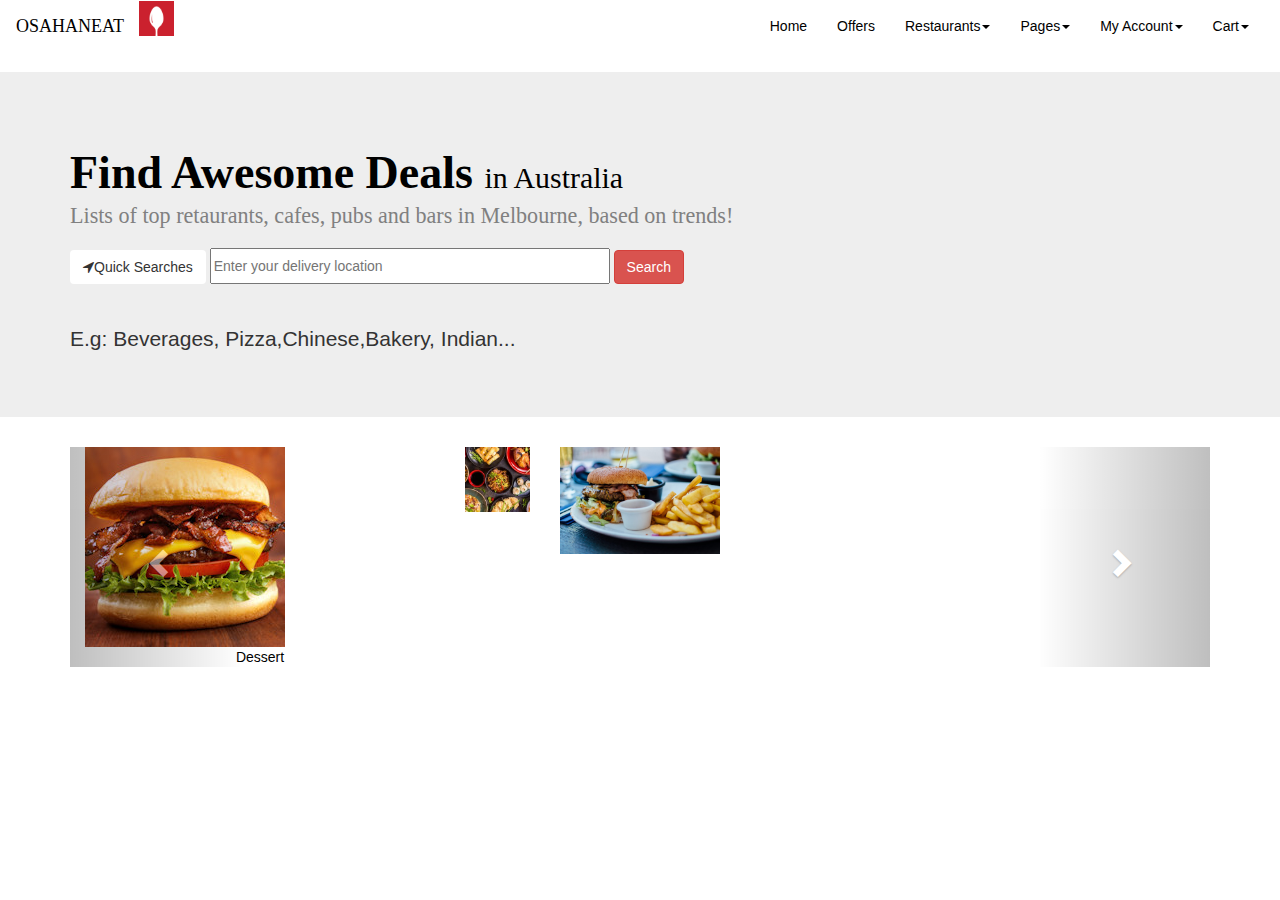
==== Home/index.html @ ae530233 "first commit" ====
<!DOCTYPE html>
<html>
  <head>
    <meta charset="utf-8">
    <script src="http://ajax.googleapis.com/ajax/libs/jquery/1.11.0/jquery.min.js"></script>
    <link rel="stylesheet" href="style.css">
    <script src="http://netdna.bootstrapcdn.com/bootstrap/3.1.1/js/bootstrap.min.js"></script>
    <link href="https://maxcdn.bootstrapcdn.com/font-awesome/4.7.0/css/font-awesome.min.css" rel="stylesheet" >
    <link rel="stylesheet" type="text/css" href="http://netdna.bootstrapcdn.com/bootstrap/3.1.1/css/bootstrap.min.css">
    <link rel="stylesheet" href="index.css"/>
    <script src="index.js"></script>
    <style>
      h2 {font-size: 46px;}
      </style>
    <title></title>
  </head>
  <body>
    

    <nav class="navbar navbar-light">
      <div class="container-fluid">
        <div class="navbar-header">
          <a class="navbar-brand" href="#" style="color: black; padding-bottom: 2%;">OSAHANEAT</a>
          <a class="topleft"><img src="zomato.jpg" height="35px" alt="logo"/></a>
        </div>
        <div class="collapse navbar-collapse" id="myNavbar">
          <ul class="nav navbar-nav navbar-right">
            <li class="active"><a style="color: black; text-align: center " href="#" >Home</a><li>
            <li><a href="#" style="color: black;">Offers</a><li>
            <li class ="dropdown">
              <a class="dropdown-toggle" data-toggle="dropdown" href="#" style="color: black;">Restaurants<span class="caret"></span></a>
              <ul class="dropdown-menu">
                <li><a href="#">Listings</a></li>
                <li><a href="#">Details+Cart</a></li>
                <li><a href="#">Checkout</a></li>
              </ul>
            </li>
            <li class ="dropdown">
              <a class="dropdown-toggle" data-toggle="dropdown" href="#" style="color: black;">Pages<span class="caret"></span></a>
              <ul class="dropdown-menu">
                <li><a href="#">Track Order</a></li>
                <li><a href="#">Invoice</a></li>
                <li><a href="#">Login</a></li>
                <li><a href="#">Register</a></li>
                <li><a href="#">404</a></li>
                <li><a href="#">Extra :)</a></li>
              </ul>
            </li>
            <li class ="dropdown">
                <a class="dropdown-toggle" data-toggle="dropdown" href="#" style="color: black;">My Account<span class="caret"></span></a>
                <ul class="dropdown-menu">
                  <li><a href="#">Orders</a></li>
                  <li><a href="#">Offers</a></li>
                  <li><a href="#">Favourites</a></li>
                  <li><a href="#">Payments</a></li>
                  <li><a href="#">Addresses</a></li>
                  
                </ul>
              </li>
              <li class ="dropdown">
                <a class="dropdown-toggle" data-toggle="dropdown" href="#" style="color: black;">Cart<span class="caret"></span></a>
                <ul class="dropdown-menu">
                  <li><a href="#">Chicken Tikka Sub</a></li>
                  <li><a href="#">Corn and Peas Salad</a></li>
                  <li><a href="#">Veg Seekh Sub</a></li>

                </ul>
              </li>

          </ul>
        </div>
      </div>
    </div>
    </nav>
          <div class="jumbotron">
            <div class="container">
            
              <div class="home">
                <h2><dt> Find Awesome Deals  <small class="hello">in Australia</small></dt></h2>
              </div>
              <div class="para">
                <p style="font-size:26px"><small>Lists of top retaurants, cafes, pubs and bars in Melbourne, based on trends!</small></p>
                </div>
              
        
              <div class="dropdown">
                <button class="btn btn-secondary dropdown-toggle" type="button" id="dropdownMenuButton" data-toggle="dropdown" aria-haspopup="true" aria-expanded="false" style="margin-left: 0px; background-color: white;" >
                  <i class="fa fa-location-arrow"></i>Quick Searches</button>
                  <div class="dropdown-menu" aria-labelledby="dropdownMenuButton">
                    <li>
                      <input type="text" style="max-width: 150px; text-align: center;" placeholder="">
                      <a class="item" href="#">Quick Searches</a>
                      <a class="item" href="#">Breakfast</a>
                      <a class="item" href="#">Lunch</a>
                      <a class="item" href="#">Dinner</a>
                      <a class="item" href="#">Cafe</a>
                    </li>
                  
                  </div>       
              <input type="text" class="placeholder" placeholder="Enter your delivery location" />
              <input type="button" class="btn btn-danger" value="Search" />
              </div> <br><br>
              <p style="text-align:left">E.g: Beverages, Pizza,Chinese,Bakery, Indian...</p>
            </div>
          </div>
          <div class="container">
            <div class="row">
              <div class="col-md-12">
                <div class="carousel slide multi-item-carousel" id="theCarousel" style="width: 100%">
                  <div class="carousel-inner">
                    <div class="item active">
                      
                      <div class="col-xs-4"><a href="#"><img src="2015_01_28_12_24_19_220_hamburger_200.jpg" class="img-responsive" style="width:200px"></a>Dessert</div>
                   
                      <div class="col-xs-1"><a href="#"><img src="fusion-food-200x200.jpg" class="img-responsive" style="width:200px"></a></div>

                      <div class="col-xs-2"><a href="#"><img src="photo-1460306855393-0410f61241c7.jfif" class="img-responsive"></a></div>
                    </div>
                    <div class="item">
                      <div class="col-xs-3"><a href="#"><img src="10867983783_854a7fec8f_o.jpg" class="img-responsive"></a></div>
                    </div>
                    <div class="item">
                      <div class="col-xs-4"><a href="#"><img src="zomato.jpg" class="img-responsive"></a></div>
                    </div>
                
                  <a class="left carousel-control" href="#theCarousel" data-slide="prev"><i class="glyphicon glyphicon-chevron-left"></i></a>
                  <a class="right carousel-control" href="#theCarousel" data-slide="next"><i class="glyphicon glyphicon-chevron-right"></i></a>
                </div>
              </div>
            </div>
          </div>
      
    </body>
    </html>
---- Home/style.css ----
function prev(){
    document.getElementById('slider-container').scrollLeft -= 270;
}

function next()
{
    document.getElementById('slider-container').scrollLeft += 270;
}


$(".slide img").on("click" , function(){
$(this).toggleClass('zoomed');
$(".overlay").toggleClass('active');
})
---- Home/index.css ----
.home{
    font-style: normal;
    font-family: 'Tahoma';
    color: black;
    font-size: 80px;
    text-align: left;
}
.hello{
    color: black;
    font-family: 'Tahoma';
}

.para{
    font-family: 'Tahoma';
    font-style: normal;
    text-align: left;
    margin-top: -20px;
    color: grey;
}

.navbar-header{
    font-family: 'Gill Sans';
}

.placeholder{
    width: 400px;
    height: 36px;
}

.item{
 
    background-color: white;
    color: black;
    border-style: none; 
  cursor: pointer;
  text-align: center;
  border:black ;
  border-style: unset;

}
  
.multi-item-carousel .carousel-inner > .item {
    -webkit-transition: 500ms ease-in-out left;
    transition: 500ms ease-in-out left;
  }
  .multi-item-carousel .carousel-inner .active.left {
    left: -33%;
  }
  .multi-item-carousel .carousel-inner .active.right {
    left: 33%;
  }
  .multi-item-carousel .carousel-inner .next {
    left: 33%;
  }
  .multi-item-carousel .carousel-inner .prev {
    left: -33%;
  }
  @media all and (transform-3d), (-webkit-transform-3d) {
    .multi-item-carousel .carousel-inner > .item {
      -webkit-transition: 500ms ease-in-out left;
      transition: 500ms ease-in-out left;
      -webkit-transition: 500ms ease-in-out all;
      transition: 500ms ease-in-out all;
      -webkit-backface-visibility: visible;
              backface-visibility: visible;
      -webkit-transform: none!important;
              transform: none!important;
    }
  }
  .multi-item-carousel .carouse-control.left,
  .multi-item-carousel .carouse-control.right {
    background-image: none;
  }
  
  .img-responsive{
      padding: 0%;

  }
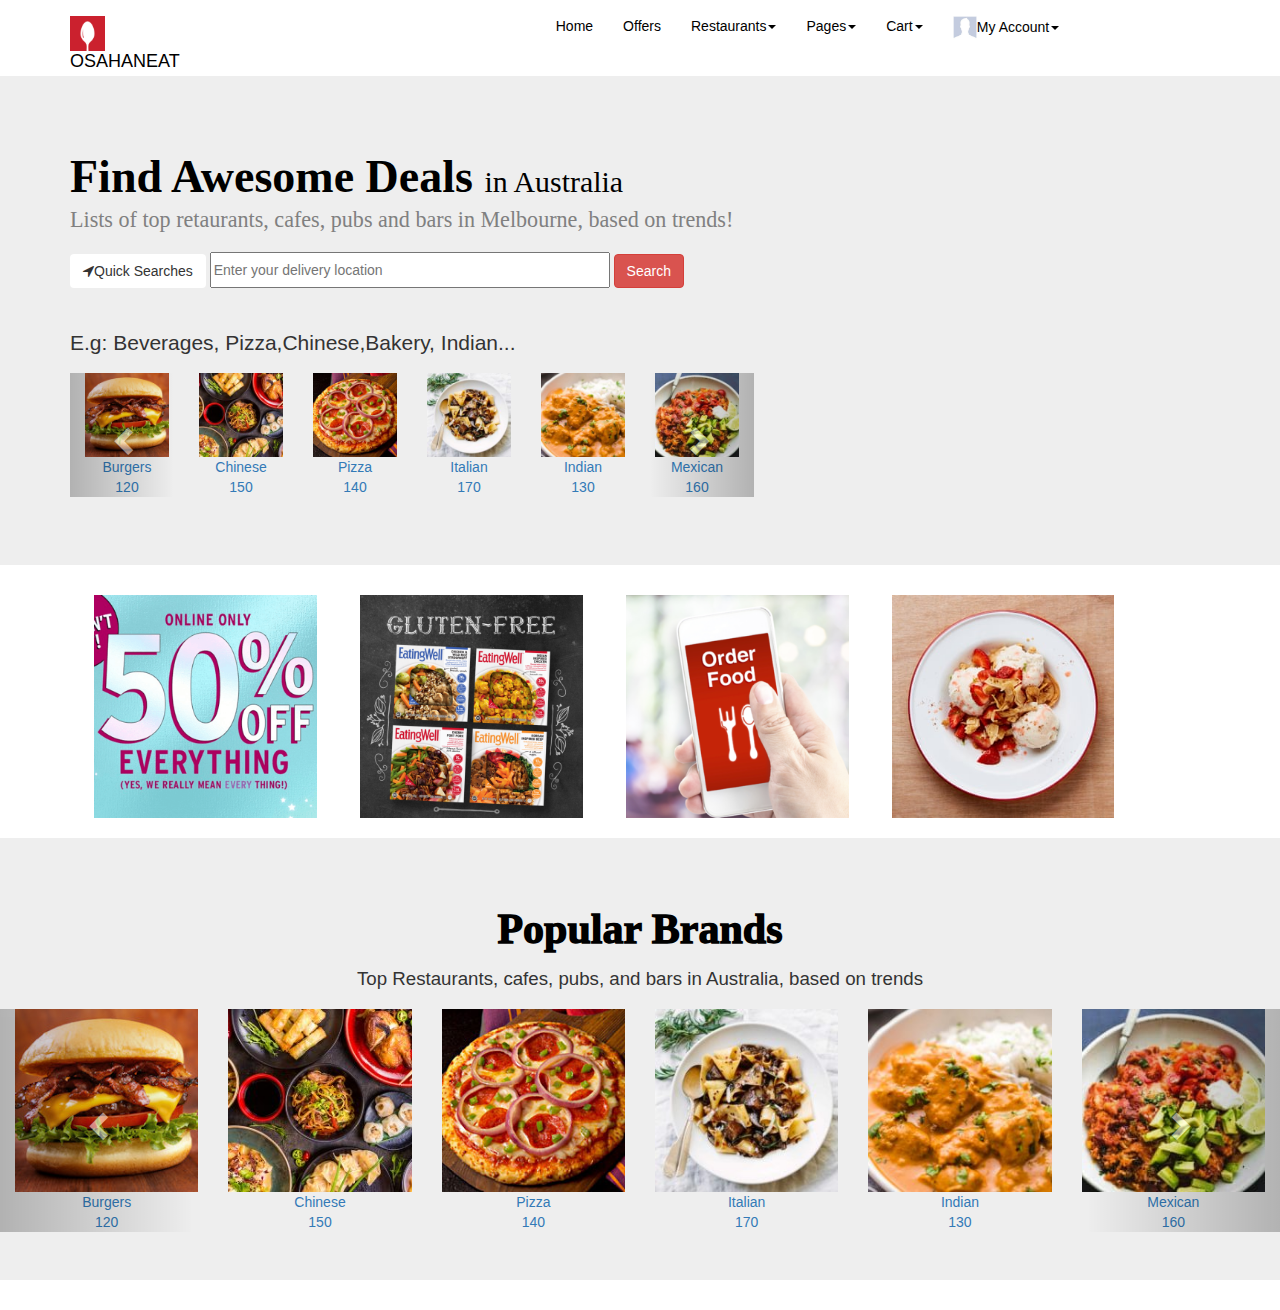
==== commit c1c2cdb7: "updated" ====
--- a/Home/index.html
+++ b/Home/index.html
@@ -10,7 +10,15 @@
     <link rel="stylesheet" href="index.css"/>
     <script src="index.js"></script>
     <style>
-      h2 {font-size: 46px;}
+      h2 {font-size: 46px;
+      }
+      h3{
+        text-align: center;
+        color: black;
+        font-weight: 1000;
+        font-family: 'Calibri';
+        font-size: 42px;
+      }
       </style>
     <title></title>
   </head>
@@ -18,17 +26,16 @@
     
 
     <nav class="navbar navbar-light">
-      <div class="container-fluid">
+      <div class="container">
         <div class="navbar-header">
-          <a class="navbar-brand" href="#" style="color: black; padding-bottom: 2%;">OSAHANEAT</a>
-          <a class="topleft"><img src="zomato.jpg" height="35px" alt="logo"/></a>
+          <a class="navbar-brand" href="#" style="color: black; padding-bottom:  2%;"><img src="zomato.jpg" height="35";>  OSAHANEAT</a>
         </div>
         <div class="collapse navbar-collapse" id="myNavbar">
           <ul class="nav navbar-nav navbar-right">
-            <li class="active"><a style="color: black; text-align: center " href="#" >Home</a><li>
+            <li class="active"><a style="color: black; text-align: center " href="#">Home</a><li>
             <li><a href="#" style="color: black;">Offers</a><li>
             <li class ="dropdown">
-              <a class="dropdown-toggle" data-toggle="dropdown" href="#" style="color: black;">Restaurants<span class="caret"></span></a>
+              <a class="dropdown-toggle" data-toggle="dropdown" href="#" style="color: black; font-weight: 400;">Restaurants<span class="caret"></span></a>
               <ul class="dropdown-menu">
                 <li><a href="#">Listings</a></li>
                 <li><a href="#">Details+Cart</a></li>
@@ -47,7 +54,19 @@
               </ul>
             </li>
             <li class ="dropdown">
-                <a class="dropdown-toggle" data-toggle="dropdown" href="#" style="color: black;">My Account<span class="caret"></span></a>
+              <a class="dropdown-toggle" data-toggle="dropdown" href="#" style="color: black;">Cart<span class="caret"></span></a>
+              <ul class="dropdown-menu">
+                <li><a href="#">Chicken Tikka Sub</a></li>
+                <li><a href="#">Corn and Peas Salad</a></li>
+                <li><a href="#">Veg Seekh Sub</a></li>
+
+              </ul>
+            </li>
+            <li class ="dropdown">
+               
+               <a class="dropdown-toggle" data-toggle="dropdown" href="#" style="color: black;"><img src="Avatar.png" style="max-height: 10%; max-width: 10%;">My Account<span class="caret"></span></a>
+                
+                
                 <ul class="dropdown-menu">
                   <li><a href="#">Orders</a></li>
                   <li><a href="#">Offers</a></li>
@@ -57,15 +76,7 @@
                   
                 </ul>
               </li>
-              <li class ="dropdown">
-                <a class="dropdown-toggle" data-toggle="dropdown" href="#" style="color: black;">Cart<span class="caret"></span></a>
-                <ul class="dropdown-menu">
-                  <li><a href="#">Chicken Tikka Sub</a></li>
-                  <li><a href="#">Corn and Peas Salad</a></li>
-                  <li><a href="#">Veg Seekh Sub</a></li>
-
-                </ul>
-              </li>
+              
 
           </ul>
         </div>
@@ -102,25 +113,19 @@
               </div> <br><br>
               <p style="text-align:left">E.g: Beverages, Pizza,Chinese,Bakery, Indian...</p>
             </div>
-          </div>
+          
           <div class="container">
             <div class="row">
               <div class="col-md-12">
-                <div class="carousel slide multi-item-carousel" id="theCarousel" style="width: 100%">
+                <div class="carousel slide multi-item-carousel" id="theCarousel" style="width: 60%">
                   <div class="carousel-inner">
                     <div class="item active">
-                      
-                      <div class="col-xs-4"><a href="#"><img src="2015_01_28_12_24_19_220_hamburger_200.jpg" class="img-responsive" style="width:200px"></a>Dessert</div>
-                   
-                      <div class="col-xs-1"><a href="#"><img src="fusion-food-200x200.jpg" class="img-responsive" style="width:200px"></a></div>
-
-                      <div class="col-xs-2"><a href="#"><img src="photo-1460306855393-0410f61241c7.jfif" class="img-responsive"></a></div>
-                    </div>
-                    <div class="item">
-                      <div class="col-xs-3"><a href="#"><img src="10867983783_854a7fec8f_o.jpg" class="img-responsive"></a></div>
-                    </div>
-                    <div class="item">
-                      <div class="col-xs-4"><a href="#"><img src="zomato.jpg" class="img-responsive"></a></div>
+                      <div class="col-sm-2"><a href="#"><img src="2015_01_28_12_24_19_220_hamburger_200.jpg" class="img-responsive">Burgers<br>120</a></div>
+                      <div class="col-sm-2"><a href="#"><img src="fusion-food-200x200.jpg" class="img-responsive">Chinese<br>150</a></div>
+                      <div class="col-sm-2"><a href="#"><img src="easy-personal-pizza-recipe-1.jpg" class="img-responsive">Pizza<br>140</a></div>
+                      <div class="col-sm-2"><a href="#"><img src="pappardelle-pasta-familystylefood-200x200.jpg" class="img-responsive">Italian<br>170</a></div>
+                      <div class="col-sm-2"><a href="#"><img src="Instant-Pot-butter-chicken-9-200x200.jpg" class="img-responsive">Indian<br>130</a></div>
+                      <div class="col-sm-2"><a href="#"><img src="instant-pot-cheesy-mexican-chicken-rice-104-200x200.jpg" class="img-responsive">Mexican<br>160</a></div>
                     </div>
                 
                   <a class="left carousel-control" href="#theCarousel" data-slide="prev"><i class="glyphicon glyphicon-chevron-left"></i></a>
@@ -129,6 +134,55 @@
               </div>
             </div>
           </div>
+          </div><br>
+          </div>
+          
+          <div class="contrainer-fluid">
+            <div class="row">
+              <div class="col-sm-1"></div>
+              <div class="col"></div>
+                <div class="card">
+                  <a class="imagee" href="#"><img class= "card-img-top"src="ed9f0be1ad4d3ae259611881078ef585.png" alt="Card image cap" class = "img-responsive" width = "17%"></a>
+                  <a class="imagee" href="#"><img class="card-img-top" src="unnamed.png" alt="Card image cap" class = "img-responsive" max-height=auto width = "17%"></a>
+                  <a class="imagee" href="#"><img class="card-img-top" src="Foodpanda-300x300.png" alt="Card image cap" class = "img-responsive" width = "17%"></a>
+                  <a class="imagee" href="#"><img class="card-img-top" src="3618.jpg" alt="Card image cap" class = "img-responsive" width = "17%"></a>
+                    
+                </div>
+              </div>
+              
+                
+          </div><br>
+          <div class="jumbotron">
+            <h3 style="padding-top: 0%;">Popular Brands</h3>
+            <p style="font-size:22px; text-align: center;"><small>Top Restaurants, cafes, pubs, and bars in Australia, based on trends</small></p>
+            <div class="row">
+            <div class="col-md-12">
+            <div class="carousel slide multi-item-carousel" id="theCarousel" style="width: 100%">
+              <div class="carousel-inner">
+                <div class="item active">
+                  <div class="col-sm-2"><a href="#"><img src="2015_01_28_12_24_19_220_hamburger_200.jpg" class="img-responsive">Burgers<br>120</a></div>
+                  <div class="col-sm-2"><a href="#"><img src="fusion-food-200x200.jpg" class="img-responsive">Chinese<br>150</a></div>
+                  <div class="col-sm-2"><a href="#"><img src="easy-personal-pizza-recipe-1.jpg" class="img-responsive">Pizza<br>140</a></div>
+                  <div class="col-sm-2"><a href="#"><img src="pappardelle-pasta-familystylefood-200x200.jpg" class="img-responsive">Italian<br>170</a></div>
+                  <div class="col-sm-2"><a href="#"><img src="Instant-Pot-butter-chicken-9-200x200.jpg" class="img-responsive">Indian<br>130</a></div>
+                  <div class="col-sm-2"><a href="#"><img src="instant-pot-cheesy-mexican-chicken-rice-104-200x200.jpg" class="img-responsive">Mexican<br>160</a></div>
+                </div>
+            
+              <a class="left carousel-control" href="#theCarousel" data-slide="prev"><i class="glyphicon glyphicon-chevron-left"></i></a>
+              <a class="right carousel-control" href="#theCarousel" data-slide="next"><i class="glyphicon glyphicon-chevron-right"></i></a>
+            </div>
+          </div>
+        </div>
+        </div>
+          </div>
+          
+        
+            
+     
+          
+            
+            
+          
       
     </body>
     </html>--- a/Home/index.css
+++ b/Home/index.css
@@ -17,11 +17,12 @@
     margin-top: -20px;
     color: grey;
 }
-
-.navbar-header{
-    font-family: 'Gill Sans';
+.navbar-brand a {
+  height: 120px;
+  width: auto;
+  padding-top: 3px;
+  color: black;
 }
-
 .placeholder{
     width: 400px;
     height: 36px;
@@ -44,16 +45,16 @@
     transition: 500ms ease-in-out left;
   }
   .multi-item-carousel .carousel-inner .active.left {
-    left: -33%;
+    left: -20%;
   }
   .multi-item-carousel .carousel-inner .active.right {
-    left: 33%;
+    left: 20%;
   }
   .multi-item-carousel .carousel-inner .next {
-    left: 33%;
+    left: 20%;
   }
   .multi-item-carousel .carousel-inner .prev {
-    left: -33%;
+    left: -20%;
   }
   @media all and (transform-3d), (-webkit-transform-3d) {
     .multi-item-carousel .carousel-inner > .item {
@@ -72,9 +73,7 @@
     background-image: none;
   }
   
-  .img-responsive{
-      padding: 0%;
-
+  .imagee{
+    padding-right: 3%;
   }
-
-  + 
